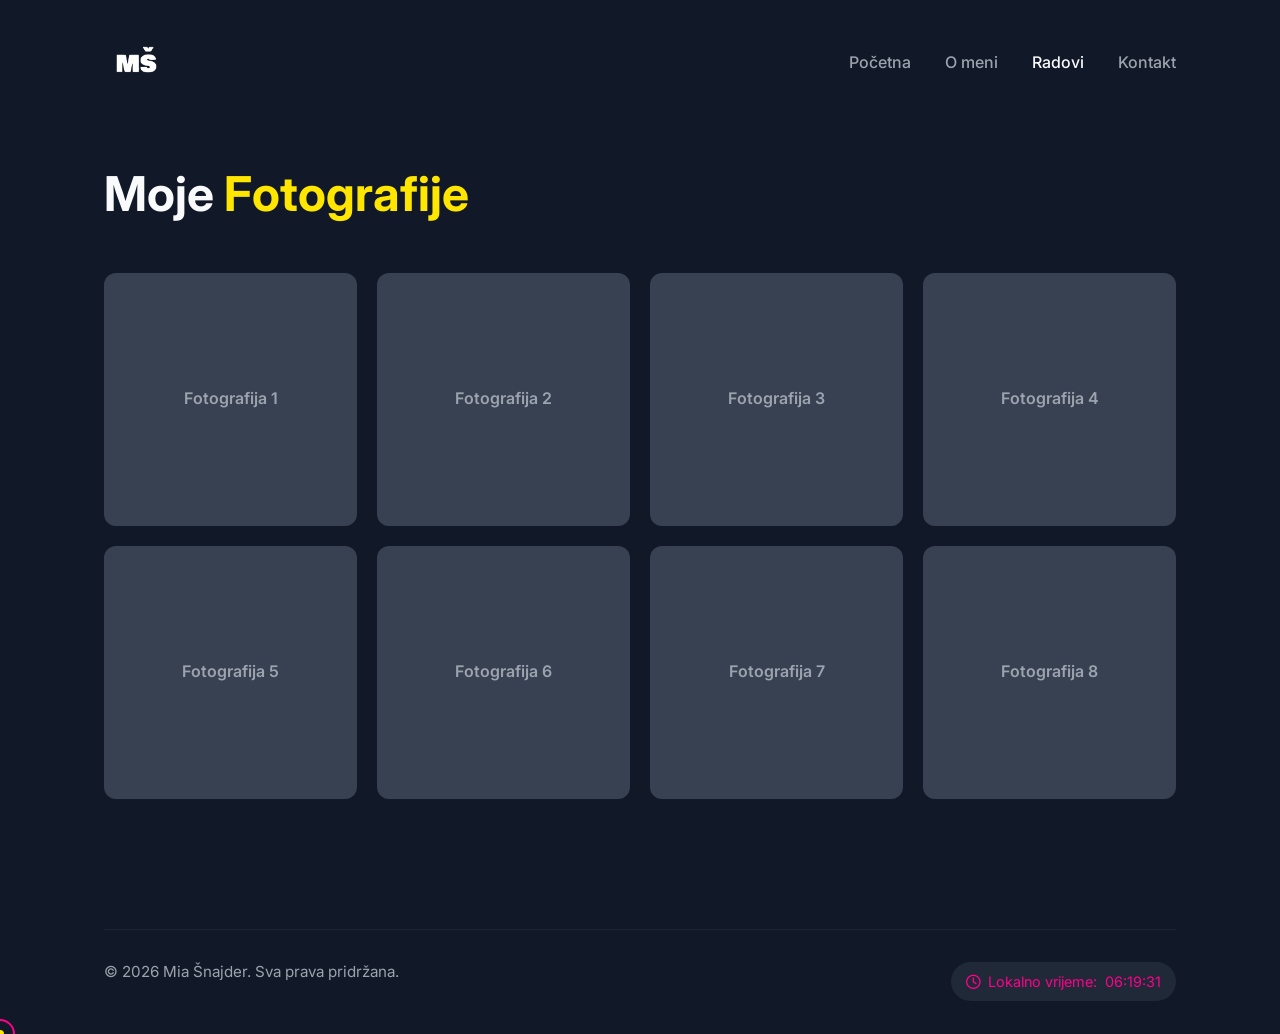
==== fotografije.html @ f9274047 "Prva verzija stranice" ====
<!DOCTYPE html>
<html lang="hr">

<head>
    <meta charset="UTF-8">
    <meta name="viewport" content="width=device-width, initial-scale=1.0">
    <title>Fotografije - Moj Portfolio</title>
    <link rel="stylesheet" href="style.css">
    <link href="https://cdnjs.cloudflare.com/ajax/libs/font-awesome/6.0.0/css/all.min.css" rel="stylesheet">
    <link href="https://fonts.googleapis.com/css2?family=Inter:wght@300;400;600;700&display=swap" rel="stylesheet">
</head>

<body>
    <div class="container">
        <header>
            <div class="logo">
                <a href="index.html">
                    <img src="./MŠ.png" alt="Logo" class="logo-img">
                </a>
            </div>
            <nav>
                <a href="index.html">Početna</a>
                <a href="o-meni.html">O meni</a>
                <a href="radovi.html" class="active">Radovi</a>
                <a href="kontakt.html">Kontakt</a>
            </nav>
        </header>

        <section class="category-section">
            <h1 class="page-title">Moje <span>Fotografije</span></h1>

            <div class="simple-gallery-grid">
                <div class="gallery-item"><span>Fotografija 1</span></div>
                <div class="gallery-item"><span>Fotografija 2</span></div>
                <div class="gallery-item"><span>Fotografija 3</span></div>
                <div class="gallery-item"><span>Fotografija 4</span></div>
                <div class="gallery-item"><span>Fotografija 5</span></div>
                <div class="gallery-item"><span>Fotografija 6</span></div>
                <div class="gallery-item"><span>Fotografija 7</span></div>
                <div class="gallery-item"><span>Fotografija 8</span></div>
            </div>
        </section>

        <footer>
            <div class="footer-content">
                <p>&copy; 2026 Mia Šnajder. Sva prava pridržana.</p>
                <div class="local-time">
                    <i class="far fa-clock"></i> Lokalno vrijeme: <span id="current-time">Učitavanje...</span>
                </div>
            </div>
        </footer>
    </div>
    <script src="script.js"></script>
</body>

</html>
---- style.css ----
:root {
    /* Nova paleta boja: Tamna pozadina sa smaragdno zelenim akcentom i rozim highlightom */
    --bg-primary: #111827;
    /* Jako tamno siva/plava */
    --bg-secondary: #1F2937;
    /* Malo svjetlija tamno siva za kartice */
    --bg-tertiary: #374151;
    /* Za placeholder slike */
    --accent: #ff008c;
    /* Smaragdno zelena boja za isticanje */
    --accent-pink: #ffe600;
    /* Roza boja za highlight */
    --text-primary: #F9FAFB;
    /* Skoro bijela za glavne naslove */
    --text-secondary: #9CA3AF;
    /* Svijetlo siva za paragrafe */
    --font-main: 'Inter', sans-serif;
}

* {
    margin: 0;
    padding: 0;
    box-sizing: border-box;
}

body {
    background-color: var(--bg-primary);
    color: var(--text-primary);
    font-family: var(--font-main);
    line-height: 1.6;
    overflow-x: hidden;
}

.container {
    max-width: 1200px;
    margin: 0 auto;
    padding: 0 5%;
}

/* Header */
header {
    display: flex;
    justify-content: space-between;
    align-items: center;
    padding: 40px 0;
}

.logo-icon {
    width: 40px;
    height: 40px;
    background-color: var(--accent);
    border-radius: 50%;
}

.logo-img {
    height: 45px;
    width: auto;
    object-fit: contain;
    display: block;
}

nav a {
    color: var(--text-secondary);
    text-decoration: none;
    margin-left: 30px;
    font-weight: 500;
    transition: color 0.3s;
}

nav a:hover,
nav a.active {
    color: var(--text-primary);
}

.mobile-menu-btn {
    display: none;
}

/* Typography & Utilities */
h1,
h2,
h3 {
    line-height: 1.2;
    font-weight: 700;
}

.subtitle {
    color: var(--text-secondary);
    font-size: 0.9rem;
    display: block;
    margin-bottom: 15px;
    text-transform: uppercase;
    letter-spacing: 1px;
}

p {
    color: var(--text-secondary);
    margin-bottom: 20px;
    font-size: 0.95rem;
}

.divider {
    width: 50px;
    height: 4px;
    background-color: var(--accent);
    margin: 30px 0;
}

/* Hero Section */
.hero {
    display: grid;
    grid-template-columns: 1.2fr 0.8fr;
    gap: 60px;
    align-items: center;
    padding: 100px 0;
    position: relative;
}

.hero-content {
    display: flex;
    flex-direction: column;
    align-items: flex-start;
}

.hero-name {
    font-size: 5rem;
    font-weight: 800;
    line-height: 1.1;
    margin-bottom: 25px;
    letter-spacing: -2px;
}

.gradient-text {
    background: linear-gradient(90deg, var(--accent-pink), var(--accent));
    -webkit-background-clip: text;
    -webkit-text-fill-color: transparent;
}

.hero-title {
    font-size: 2.1rem;
    font-weight: 600;
    line-height: 1.3;
    color: var(--text-primary);
    margin-bottom: 20px;
    max-width: 95%;
}

.hero-desc {
    font-size: 1.05rem;
    color: var(--text-secondary);
    margin-bottom: 35px;
    max-width: 90%;
}

.hero-actions {
    display: flex;
    align-items: center;
    gap: 40px;
    flex-wrap: wrap;
}

.btn-primary {
    display: inline-flex;
    align-items: center;
    gap: 12px;
    background: linear-gradient(90deg, var(--accent), var(--accent-pink));
    color: var(--bg-primary);
    padding: 15px 32px;
    border-radius: 50px;
    text-decoration: none;
    font-weight: 700;
    font-size: 1rem;
    transition: transform 0.3s ease, box-shadow 0.3s ease;
    box-shadow: 0 10px 20px rgba(255, 0, 140, 0.25);
}

.btn-primary:hover {
    transform: translateY(-3px);
    box-shadow: 0 15px 25px rgba(255, 0, 140, 0.4);
}

.hero-actions .social-links {
    display: flex;
    gap: 20px;
    margin-top: 0;
}

.hero-actions .social-links a {
    color: var(--text-secondary);
    font-size: 1.3rem;
    transition: color 0.3s ease, transform 0.3s ease;
}

.hero-actions .social-links a:hover {
    color: var(--accent);
    transform: translateY(-2px);
}

/* Hero Visual / Right Column */
.hero-visual {
    position: relative;
    width: 100%;
    display: flex;
    justify-content: flex-end;
}

.hero-image-wrapper {
    position: relative;
    width: 100%;
    max-width: 420px;
    aspect-ratio: 4/5;
    border-radius: 24px;
    z-index: 2;
}

.hero-img-element {
    width: 100%;
    height: 100%;
    object-fit: cover;
    border-radius: 24px;
    border: 1px solid rgba(255, 255, 255, 0.1);
    box-shadow: 0 30px 60px rgba(0, 0, 0, 0.4);
    position: relative;
    z-index: 2;
}

/* Ambient Pulsing Glow */
.hero-image-glow {
    position: absolute;
    inset: -15px;
    background: linear-gradient(135deg, var(--accent-pink), var(--accent));
    filter: blur(35px);
    opacity: 0.35;
    border-radius: 35px;
    z-index: 1;
    pointer-events: none;
    animation: glowPulse 6s infinite alternate ease-in-out;
}

@keyframes glowPulse {
    0% {
        transform: scale(0.98);
        opacity: 0.3;
    }
    100% {
        transform: scale(1.03);
        opacity: 0.45;
    }
}

/* Standard placeholder styles used in subpages */
.image-placeholder {
    width: 100%;
    aspect-ratio: 3/4;
    background-color: var(--bg-tertiary);
    border-radius: 20px;
    display: flex;
    align-items: center;
    justify-content: center;
    color: var(--text-secondary);
    font-weight: 600;
    box-shadow: 0 20px 40px rgba(0, 0, 0, 0.3);
    overflow: hidden;
}

.image-placeholder img {
    width: 100%;
    height: 100%;
    object-fit: cover;
}

.btn-link,
.email-link {
    color: var(--accent);
    text-decoration: none;
    font-weight: 600;
    display: inline-flex;
    align-items: center;
    gap: 10px;
    font-size: 1.1rem;
    transition: opacity 0.3s;
    border-bottom: 1px solid transparent;
    padding-bottom: 2px;
}

.btn-link:hover,
.email-link:hover {
    opacity: 1;
    color: var(--accent-pink);
    border-bottom: 1px solid var(--accent-pink);
}

/* Info Section */
.info-section {
    position: relative;
    display: grid;
    grid-template-columns: 1fr 1.5fr;
    gap: 80px;
    padding: 80px 60px;
    margin: 50px 0 100px 0;
    border-radius: 30px;
    border: 1px solid rgba(255, 255, 255, 0.05);
    background-color: var(--bg-secondary);
    background-image: 
        radial-gradient(circle at top right, rgba(255, 0, 140, 0.15), transparent 50%),
        radial-gradient(circle at bottom left, rgba(255, 230, 0, 0.15), transparent 50%);
    overflow: hidden;
    z-index: 1;
}

.info-section::before {
    content: '';
    position: absolute;
    inset: 0;
    opacity: 0.3;
    background-image: url("data:image/svg+xml,%3Csvg viewBox='0 0 200 200' xmlns='http://www.w3.org/2000/svg'%3E%3Cfilter id='noiseFilter'%3E%3CfeTurbulence type='fractalNoise' baseFrequency='0.85' numOctaves='3' stitchTiles='stitch'/%3E%3C/filter%3E%3Crect width='100%25' height='100%25' filter='url(%23noiseFilter)'/%3E%3C/svg%3E");
    pointer-events: none;
    z-index: -1;
    mix-blend-mode: overlay;
}

.contact-info h2 {
    font-size: 2.5rem;
    margin-bottom: 20px;
}

.stats-info h2 {
    font-size: 2rem;
    margin-bottom: 20px;
    font-weight: 600;
}

.stats-grid {
    display: flex;
    gap: 60px;
    margin-top: 40px;
}

.stat-item {
    display: flex;
    align-items: center;
    gap: 15px;
}

.stat-number {
    font-size: 4rem;
    font-weight: 700;
    color: var(--accent);
    line-height: 1;
}

.stat-text {
    color: var(--text-primary);
    font-size: 0.9rem;
    font-weight: 500;
    line-height: 1.3;
}

/* Services Section */
.services {
    display: grid;
    grid-template-columns: repeat(3, 1fr);
    gap: 30px;
    padding-bottom: 100px;
}

.service-card {
    background-color: var(--bg-secondary);
    padding: 40px;
    border-radius: 4px;
    transition: transform 0.3s;
}

.service-card:hover {
    transform: translateY(-5px);
}

.service-card.highlight {
    background-color: var(--accent);
    color: var(--bg-primary);
}

.service-card.highlight h3,
.service-card.highlight p,
.service-card.highlight .service-icon {
    color: var(--bg-primary);
}

.service-icon {
    font-size: 2rem;
    margin-bottom: 40px;
    color: var(--text-secondary);
}

.service-card h3 {
    font-size: 1.5rem;
    margin-bottom: 10px;
}

.service-card p {
    font-size: 0.9rem;
    margin: 0;
}

/* Responsive Design (Prilagodba za mobitele) */
@media (max-width: 1024px) {
    .hero {
        grid-template-columns: 1fr;
        gap: 50px;
        text-align: center;
        padding: 60px 0;
    }

    .hero-content {
        align-items: center;
    }

    .hero-name {
        font-size: 4rem;
        margin-bottom: 20px;
    }

    .hero-title {
        max-width: 100%;
    }

    .hero-desc {
        max-width: 100%;
        margin-bottom: 30px;
    }

    .hero-actions {
        justify-content: center;
    }

    .hero-visual {
        justify-content: center;
        max-width: 380px;
        margin: 0 auto;
    }

    .info-section {
        grid-template-columns: 1fr;
        gap: 50px;
        padding: 50px 30px;
    }
}

@media (max-width: 768px) {
    .hero-name {
        font-size: 3rem;
    }

    .services {
        grid-template-columns: 1fr;
    }

    .stats-grid {
        flex-direction: column;
        gap: 30px;
    }

    header {
        flex-direction: row;
        justify-content: space-between;
        align-items: center;
    }

    .logo {
        z-index: 1000;
        position: relative;
    }

    .mobile-menu-btn {
        display: block;
        background: none;
        border: none;
        color: var(--text-primary);
        font-size: 2rem;
        cursor: pointer;
        z-index: 1000;
        position: relative;
    }

    nav {
        position: fixed;
        top: 0;
        right: -100%;
        width: 100%;
        height: 100vh;
        background: rgba(17, 24, 39, 0.98);
        backdrop-filter: blur(10px);
        -webkit-backdrop-filter: blur(10px);
        display: flex;
        flex-direction: column;
        justify-content: center;
        align-items: center;
        transition: right 0.4s cubic-bezier(0.77, 0, 0.175, 1);
        z-index: 999;
    }

    nav.nav-active {
        right: 0;
    }

    nav a {
        margin: 20px 0 !important;
        font-size: 2rem;
    }
}

/* Works Page */
.page-title {
    font-size: 3rem;
    margin-bottom: 50px;
}

.page-title span {
    color: var(--accent-pink);
}

.works-grid {
    display: grid;
    grid-template-columns: repeat(auto-fit, minmax(300px, 1fr));
    gap: 30px;
    padding-bottom: 100px;
}

.work-card {
    background-color: var(--bg-secondary);
    border-radius: 12px;
    overflow: hidden;
    transition: transform 0.3s;
}

.work-card:hover {
    transform: translateY(-10px);
}

.work-image {
    width: 100%;
    aspect-ratio: 16/9;
    background-color: var(--bg-tertiary);
    display: flex;
    align-items: center;
    justify-content: center;
    color: var(--text-secondary);
    overflow: hidden;
}

.work-image img {
    width: 100%;
    height: 100%;
    object-fit: cover;
    transition: transform 0.5s;
}

.work-card:hover .work-image img {
    transform: scale(1.05);
}

.work-info {
    padding: 20px;
}

.work-info h3 {
    margin-bottom: 5px;
    font-size: 1.2rem;
}

.work-info p {
    margin-bottom: 0;
    font-size: 0.9rem;
    color: var(--accent);
}

/* Contact Page */
.contact-container {
    display: grid;
    grid-template-columns: 1fr 1fr;
    gap: 60px;
    padding-bottom: 100px;
}

.contact-form {
    display: flex;
    flex-direction: column;
    gap: 20px;
}

.form-group {
    display: flex;
    flex-direction: column;
    gap: 5px;
}

.form-group label {
    font-size: 0.9rem;
    font-weight: 600;
}

.form-group input,
.form-group textarea {
    padding: 15px;
    background-color: var(--bg-secondary);
    border: 1px solid var(--bg-tertiary);
    border-radius: 8px;
    color: var(--text-primary);
    font-family: var(--font-main);
}

.form-group input:focus,
.form-group textarea:focus {
    outline: none;
    border-color: var(--accent-pink);
}

.btn-submit {
    background-color: var(--accent);
    color: var(--bg-primary);
    padding: 15px 30px;
    border: none;
    border-radius: 8px;
    font-weight: 700;
    font-size: 1rem;
    cursor: pointer;
    transition: background-color 0.3s;
    align-self: flex-start;
}

.btn-submit:hover {
    background-color: var(--accent-pink);
    color: white;
}

@media (max-width: 768px) {
    .contact-container {
        grid-template-columns: 1fr;
    }
}

/* Custom Cursor */
@media (pointer: fine) {
    body {
        cursor: none;
    }

    .custom-cursor {
        position: fixed;
        width: 8px;
        height: 8px;
        background-color: var(--accent-pink);
        border-radius: 50%;
        pointer-events: none;
        z-index: 9999;
        transform: translate(-50%, -50%);
        transition: transform 0.1s;
    }

    .cursor-follower {
        position: fixed;
        width: 30px;
        height: 30px;
        border: 2px solid var(--accent);
        border-radius: 50%;
        pointer-events: none;
        z-index: 9998;
        transform: translate(-50%, -50%);
        transition: width 0.3s, height 0.3s, background-color 0.3s, border-color 0.3s;
    }

    .cursor-follower.hover-active {
        width: 50px;
        height: 50px;
        background-color: rgba(236, 72, 153, 0.1);
        border-color: var(--accent-pink);
    }
}

/* Carousel */
.testimonial-section {
    padding: 80px 0;
}

.section-title {
    font-size: 2.5rem;
    margin-bottom: 40px;
    text-align: center;
}

.section-title span {
    color: var(--accent-pink);
}

.carousel-container {
    position: relative;
    overflow: hidden;
    max-width: 800px;
    margin: 0 auto;
    background-color: var(--bg-secondary);
    border-radius: 12px;
    padding: 40px;
}

.carousel-track {
    display: flex;
    transition: transform 0.5s ease-in-out;
}

.carousel-slide {
    min-width: 100%;
    text-align: center;
    padding: 0 20px;
}

.quote {
    font-size: 1.5rem;
    font-style: italic;
    color: var(--text-primary);
    margin-bottom: 20px;
}

.author {
    color: var(--accent);
    font-weight: 600;
}

.carousel-btn {
    position: absolute;
    top: 50%;
    transform: translateY(-50%);
    background: var(--bg-primary);
    color: var(--text-primary);
    border: none;
    width: 40px;
    height: 40px;
    border-radius: 50%;
    cursor: pointer;
    z-index: 10;
    transition: background-color 0.3s, color 0.3s;
}

.carousel-btn:hover {
    background-color: var(--accent-pink);
    color: white;
}

.prev-btn {
    left: 10px;
}

.next-btn {
    right: 10px;
}

/* About Page */
.about-section {
    position: relative;
    padding: 60px;
    border-radius: 30px;
    background: rgba(31, 41, 55, 0.4);
    backdrop-filter: blur(20px);
    -webkit-backdrop-filter: blur(20px);
    border: 1px solid rgba(255, 255, 255, 0.05);
    overflow: hidden;
    z-index: 1;
    box-shadow: 0 30px 60px rgba(0, 0, 0, 0.2);
}

.about-bg-gradient {
    position: absolute;
    top: -20%;
    right: -10%;
    width: 600px;
    height: 600px;
    background: linear-gradient(135deg, var(--accent-pink) 0%, var(--accent) 100%);
    filter: blur(120px);
    opacity: 0.2;
    z-index: -1;
    pointer-events: none;
    border-radius: 50%;
    animation: gradientMove 8s infinite alternate ease-in-out;
}

@keyframes gradientMove {
    0% { transform: translate(0, 0) scale(1); }
    100% { transform: translate(-50px, 50px) scale(1.1); }
}

.about-layout {
    display: grid;
    grid-template-columns: 1fr 1fr;
    grid-template-areas: 
        "title image"
        "text image";
    gap: 20px 60px;
    padding-bottom: 100px;
    align-items: start;
}

.about-layout .page-title {
    grid-area: title;
    margin-bottom: 0;
}

.about-layout .about-text {
    grid-area: text;
}

.about-layout .about-image-wrapper {
    grid-area: image;
}

.about-text h2 {
    font-size: 2rem;
    margin-bottom: 20px;
    color: var(--accent);
}

.skills-block {
    margin-top: 40px;
}

.skills-block h3 {
    margin-bottom: 15px;
    font-size: 1.3rem;
}

.skills-tags {
    display: flex;
    flex-wrap: wrap;
    gap: 10px;
}

.skills-tags span {
    background-color: var(--bg-tertiary);
    color: var(--text-primary);
    padding: 8px 16px;
    border-radius: 20px;
    font-size: 0.9rem;
    transition: background-color 0.3s, color 0.3s;
}

.skills-tags span:hover {
    background-color: var(--accent-pink);
    color: white;
}

.about-image-wrapper {
    position: relative;
    width: 100%;
    z-index: 2;
}

.about-img {
    aspect-ratio: 1/1;
    border-radius: 50%;
    position: relative;
    z-index: 2;
}

@media (max-width: 768px) {
    .about-layout {
        grid-template-columns: 1fr 100px;
        grid-template-areas: 
            "title image"
            "text text";
        gap: 30px 20px;
        align-items: center;
    }
    .about-layout .about-image-wrapper {
        width: 100px;
        height: 100px;
        margin-left: auto;
    }
}

/* Footer */
footer {
    border-top: 1px solid rgba(255, 255, 255, 0.05);
    padding: 30px 0;
    margin-top: 50px;
}

.footer-content {
    display: flex;
    justify-content: space-between;
    align-items: center;
    color: var(--text-secondary);
    font-size: 0.9rem;
}

.local-time {
    display: flex;
    align-items: center;
    gap: 8px;
    background-color: var(--bg-secondary);
    padding: 8px 15px;
    border-radius: 20px;
    color: var(--accent);
}

@media (max-width: 768px) {
    .footer-content {
        flex-direction: column;
        gap: 15px;
        text-align: center;
    }
}

/* Photography Gallery */
.photo-gallery {
    padding: 100px 0;
}

.gallery-header {
    display: flex;
    justify-content: space-between;
    align-items: flex-end;
    margin-bottom: 40px;
}

.gallery-header .section-title {
    margin-bottom: 0;
    text-align: left;
}

.gallery-grid {
    display: grid;
    grid-template-columns: repeat(3, 1fr);
    grid-auto-rows: 300px;
    gap: 20px;
}

.gallery-item {
    position: relative;
    border-radius: 12px;
    overflow: hidden;
    cursor: pointer;
    background-color: var(--bg-tertiary);
    display: flex;
    align-items: center;
    justify-content: center;
    color: var(--text-secondary);
    font-weight: 600;
    text-align: center;
}

.gallery-item img {
    width: 100%;
    height: 100%;
    object-fit: cover;
    transition: transform 0.5s, filter 0.5s ease;
}

.gallery-item:hover img {
    transform: scale(1.05);
}

img.bw-hover-color {
    filter: grayscale(100%);
}

.gallery-item:hover img.bw-hover-color {
    filter: grayscale(0%);
}

.gallery-item.large {
    grid-column: span 2;
    grid-row: span 2;
}

.gallery-item.wide {
    grid-column: span 2;
}

.overlay {
    position: absolute;
    inset: 0;
    background: linear-gradient(to top, rgba(17, 24, 39, 0.9), transparent);
    display: flex;
    align-items: flex-end;
    padding: 30px;
    opacity: 0;
    transition: opacity 0.3s;
}

.gallery-item:hover .overlay {
    opacity: 1;
}

.overlay span {
    color: white;
    font-size: 1.2rem;
    font-weight: 600;
    transform: translateY(20px);
    transition: transform 0.3s;
}

.gallery-item:hover .overlay span {
    transform: translateY(0);
}

@media (max-width: 768px) {
    .gallery-header {
        flex-direction: column;
        align-items: flex-start;
        gap: 20px;
    }

    .gallery-grid {
        grid-template-columns: 1fr;
        grid-auto-rows: 250px;
    }

    .gallery-item.large,
    .gallery-item.wide {
        grid-column: span 1;
        grid-row: span 1;
    }
}

/* Category Pages (Radovi sub-pages) */
.category-section {
    padding-top: 40px;
}

.simple-gallery-grid {
    display: grid;
    grid-template-columns: repeat(auto-fit, minmax(250px, 1fr));
    gap: 20px;
    padding-bottom: 80px;
}

.simple-gallery-grid .gallery-item {
    aspect-ratio: 1/1;
    /* Kvadratne slike */
    border-radius: 12px;
}

.project-list {
    display: flex;
    flex-direction: column;
    gap: 60px;
    padding-bottom: 80px;
}

.project-item {
    display: grid;
    grid-template-columns: 1.2fr 1fr;
    gap: 40px;
    align-items: center;
    background-color: var(--bg-secondary);
    border-radius: 12px;
    padding: 30px;
}

.project-image {
    width: 100%;
    aspect-ratio: 16/9;
    background-color: var(--bg-tertiary);
    border-radius: 8px;
    display: flex;
    align-items: center;
    justify-content: center;
    color: var(--text-secondary);
    font-weight: 600;
    overflow: hidden;
}

.project-image img {
    width: 100%;
    height: 100%;
    object-fit: cover;
}

.project-details h2 {
    color: var(--accent);
    margin-bottom: 15px;
}

.project-details p {
    margin-bottom: 25px;
}

/* Klikabilne kartice na stranici Radovi */
a.work-card-link {
    text-decoration: none;
    color: inherit;
    display: block;
    border-radius: 12px;
}

a.work-card-link:focus,
a.work-card-link:active {
    outline: none;
}

@media (max-width: 768px) {
    .project-item {
        grid-template-columns: 1fr;
    }
}
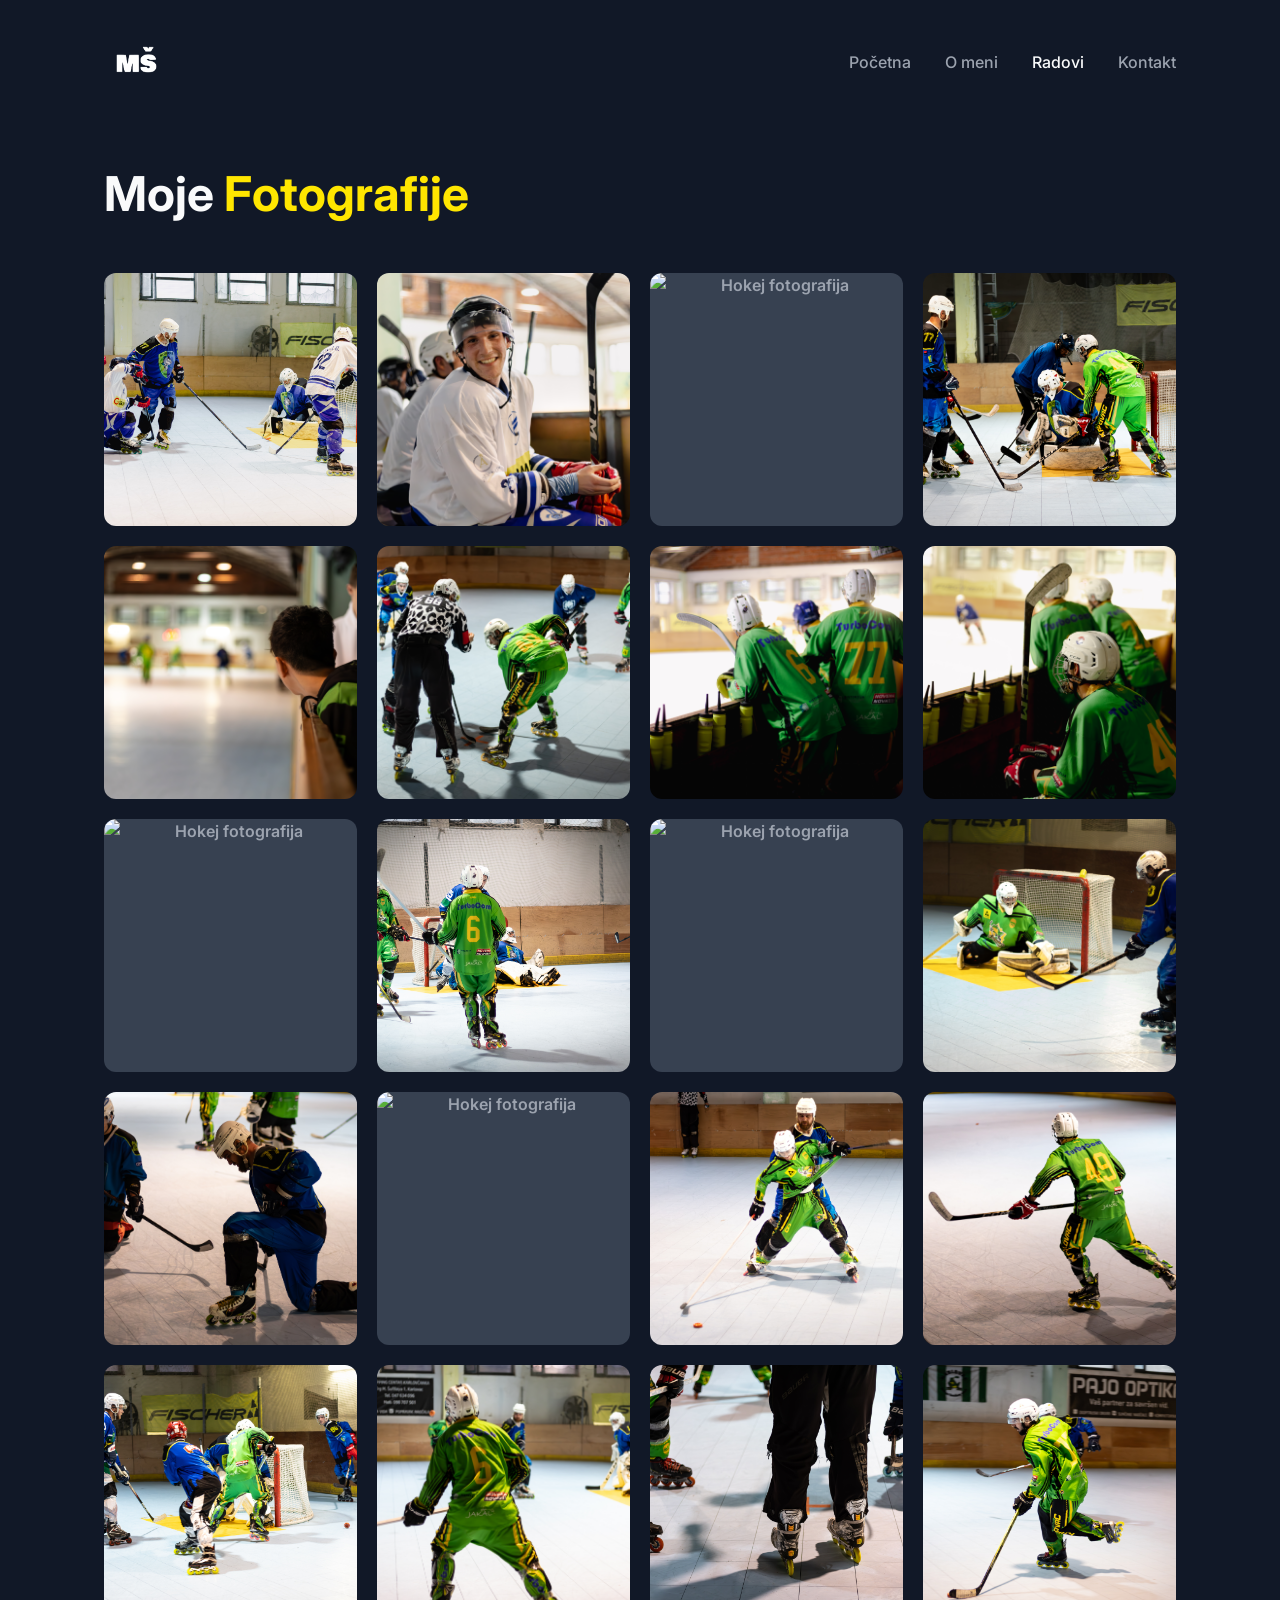
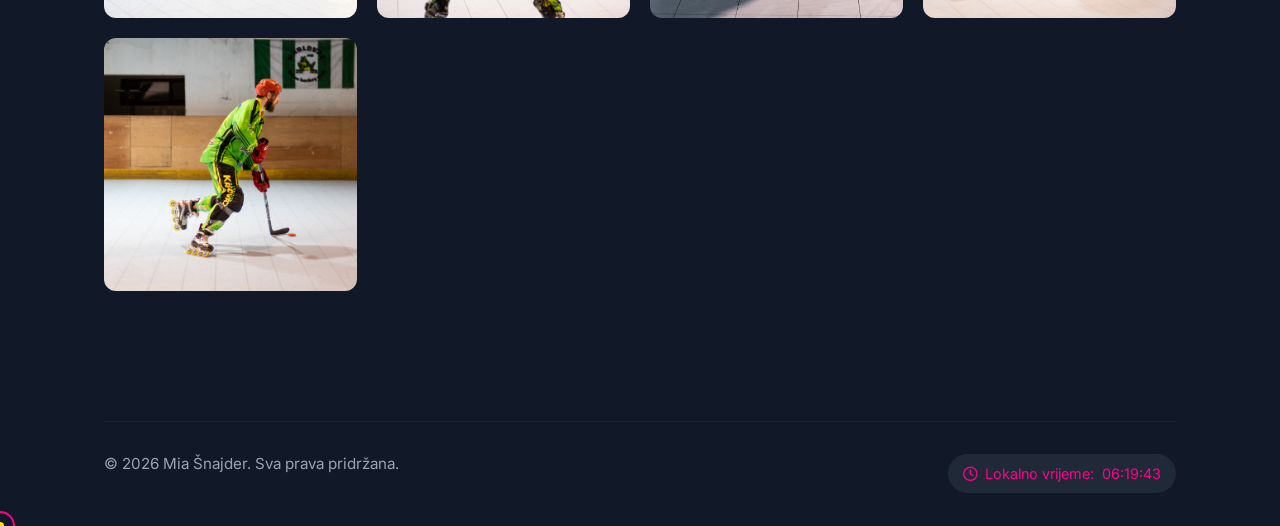
==== commit 6da02982: "Radovi izmjene" ====
--- a/fotografije.html
+++ b/fotografije.html
@@ -1,56 +1,116 @@
 <!DOCTYPE html>
 <html lang="hr">
+  <head>
+    <meta charset="UTF-8" />
+    <meta name="viewport" content="width=device-width, initial-scale=1.0" />
+    <title>Fotografije - Moj Portfolio</title>
+    <link rel="stylesheet" href="style.css" />
+    <link
+      href="https://cdnjs.cloudflare.com/ajax/libs/font-awesome/6.0.0/css/all.min.css"
+      rel="stylesheet"
+    />
+    <link
+      href="https://fonts.googleapis.com/css2?family=Inter:wght@300;400;600;700&display=swap"
+      rel="stylesheet"
+    />
+  </head>
 
-<head>
-    <meta charset="UTF-8">
-    <meta name="viewport" content="width=device-width, initial-scale=1.0">
-    <title>Fotografije - Moj Portfolio</title>
-    <link rel="stylesheet" href="style.css">
-    <link href="https://cdnjs.cloudflare.com/ajax/libs/font-awesome/6.0.0/css/all.min.css" rel="stylesheet">
-    <link href="https://fonts.googleapis.com/css2?family=Inter:wght@300;400;600;700&display=swap" rel="stylesheet">
-</head>
+  <body>
+    <div class="container">
+      <header>
+        <div class="logo">
+          <a href="index.html">
+            <img src="./MŠ.png" alt="Logo" class="logo-img" />
+          </a>
+        </div>
+        <nav>
+          <a href="index.html">Početna</a>
+          <a href="o-meni.html">O meni</a>
+          <a href="radovi.html" class="active">Radovi</a>
+          <a href="kontakt.html">Kontakt</a>
+        </nav>
+      </header>
 
-<body>
-    <div class="container">
-        <header>
-            <div class="logo">
-                <a href="index.html">
-                    <img src="./MŠ.png" alt="Logo" class="logo-img">
-                </a>
-            </div>
-            <nav>
-                <a href="index.html">Početna</a>
-                <a href="o-meni.html">O meni</a>
-                <a href="radovi.html" class="active">Radovi</a>
-                <a href="kontakt.html">Kontakt</a>
-            </nav>
-        </header>
+      <section class="category-section">
+        <h1 class="page-title">Moje <span>Fotografije</span></h1>
 
-        <section class="category-section">
-            <h1 class="page-title">Moje <span>Fotografije</span></h1>
+        <div class="simple-gallery-grid">
+          <div class="gallery-item">
+            <img src="./slike - hokej/IMG_2395.jpg" alt="Hokej fotografija" />
+          </div>
+          <div class="gallery-item">
+            <img src="./slike - hokej/IMG_2402.jpg" alt="Hokej fotografija" />
+          </div>
+          <div class="gallery-item">
+            <img src="./slike - hokej/IMG_2412.jpg" alt="Hokej fotografija" />
+          </div>
+          <div class="gallery-item">
+            <img src="./slike - hokej/IMG_2451.jpg" alt="Hokej fotografija" />
+          </div>
+          <div class="gallery-item">
+            <img src="./slike - hokej/IMG_2456.jpg" alt="Hokej fotografija" />
+          </div>
+          <div class="gallery-item">
+            <img src="./slike - hokej/IMG_2464.jpg" alt="Hokej fotografija" />
+          </div>
+          <div class="gallery-item">
+            <img src="./slike - hokej/IMG_2467.jpg" alt="Hokej fotografija" />
+          </div>
+          <div class="gallery-item">
+            <img src="./slike - hokej/IMG_2469.jpg" alt="Hokej fotografija" />
+          </div>
+          <div class="gallery-item">
+            <img src="./slike - hokej/IMG_2472.jpg" alt="Hokej fotografija" />
+          </div>
+          <div class="gallery-item">
+            <img src="./slike - hokej/IMG_2480.jpg" alt="Hokej fotografija" />
+          </div>
+          <div class="gallery-item">
+            <img src="./slike - hokej/IMG_2484.jpg" alt="Hokej fotografija" />
+          </div>
+          <div class="gallery-item">
+            <img src="./slike - hokej/IMG_2504-2.jpg" alt="Hokej fotografija" />
+          </div>
+          <div class="gallery-item">
+            <img src="./slike - hokej/IMG_2507.jpg" alt="Hokej fotografija" />
+          </div>
+          <div class="gallery-item">
+            <img src="./slike - hokej/IMG_2510.jpg" alt="Hokej fotografija" />
+          </div>
+          <div class="gallery-item">
+            <img src="./slike - hokej/IMG_2513.jpg" alt="Hokej fotografija" />
+          </div>
+          <div class="gallery-item">
+            <img src="./slike - hokej/IMG_2516.jpg" alt="Hokej fotografija" />
+          </div>
+          <div class="gallery-item">
+            <img src="./slike - hokej/IMG_2550.jpg" alt="Hokej fotografija" />
+          </div>
+          <div class="gallery-item">
+            <img src="./slike - hokej/IMG_2551.jpg" alt="Hokej fotografija" />
+          </div>
+          <div class="gallery-item">
+            <img src="./slike - hokej/IMG_2559.jpg" alt="Hokej fotografija" />
+          </div>
+          <div class="gallery-item">
+            <img src="./slike - hokej/IMG_2479.jpg" alt="Hokej fotografija" />
+          </div>
+          <div class="gallery-item">
+            <img src="./slike - hokej/IMG_2612.jpg" alt="Hokej fotografija" />
+          </div>
+        </div>
+      </section>
 
-            <div class="simple-gallery-grid">
-                <div class="gallery-item"><span>Fotografija 1</span></div>
-                <div class="gallery-item"><span>Fotografija 2</span></div>
-                <div class="gallery-item"><span>Fotografija 3</span></div>
-                <div class="gallery-item"><span>Fotografija 4</span></div>
-                <div class="gallery-item"><span>Fotografija 5</span></div>
-                <div class="gallery-item"><span>Fotografija 6</span></div>
-                <div class="gallery-item"><span>Fotografija 7</span></div>
-                <div class="gallery-item"><span>Fotografija 8</span></div>
-            </div>
-        </section>
-
-        <footer>
-            <div class="footer-content">
-                <p>&copy; 2026 Mia Šnajder. Sva prava pridržana.</p>
-                <div class="local-time">
-                    <i class="far fa-clock"></i> Lokalno vrijeme: <span id="current-time">Učitavanje...</span>
-                </div>
-            </div>
-        </footer>
+      <footer>
+        <div class="footer-content">
+          <p>&copy; 2026 Mia Šnajder. Sva prava pridržana.</p>
+          <div class="local-time">
+            <i class="far fa-clock"></i> Lokalno vrijeme:
+            <span id="current-time">Učitavanje...</span>
+          </div>
+        </div>
+      </footer>
     </div>
     <script src="script.js"></script>
-</body>
-
-</html>+  </body>
+</html>
--- a/style.css
+++ b/style.css
@@ -1032,6 +1032,26 @@
     padding-bottom: 80px;
 }
 
+.simple-gallery-grid.two-columns {
+    grid-template-columns: 1fr 1fr;
+    align-items: start;
+}
+
+.simple-gallery-grid.two-columns .gallery-item {
+    aspect-ratio: auto;
+}
+
+.simple-gallery-grid.two-columns .gallery-item img {
+    height: auto;
+    object-fit: contain;
+}
+
+@media (max-width: 768px) {
+    .simple-gallery-grid.two-columns {
+        grid-template-columns: 1fr;
+    }
+}
+
 .simple-gallery-grid .gallery-item {
     aspect-ratio: 1/1;
     /* Kvadratne slike */
@@ -1072,6 +1092,24 @@
     width: 100%;
     height: 100%;
     object-fit: cover;
+}
+
+.mockup-gallery {
+    display: flex;
+    gap: 15px;
+    overflow-x: auto;
+    padding-bottom: 10px;
+    width: 100%;
+    scrollbar-width: thin;
+    scrollbar-color: var(--accent) var(--bg-secondary);
+}
+
+.mockup-gallery img {
+    height: 300px;
+    border-radius: 8px;
+    object-fit: contain;
+    background-color: var(--bg-tertiary);
+    flex-shrink: 0;
 }
 
 .project-details h2 {
@@ -1100,4 +1138,7 @@
     .project-item {
         grid-template-columns: 1fr;
     }
+    .mockup-gallery img {
+        height: 200px;
+    }
 }
